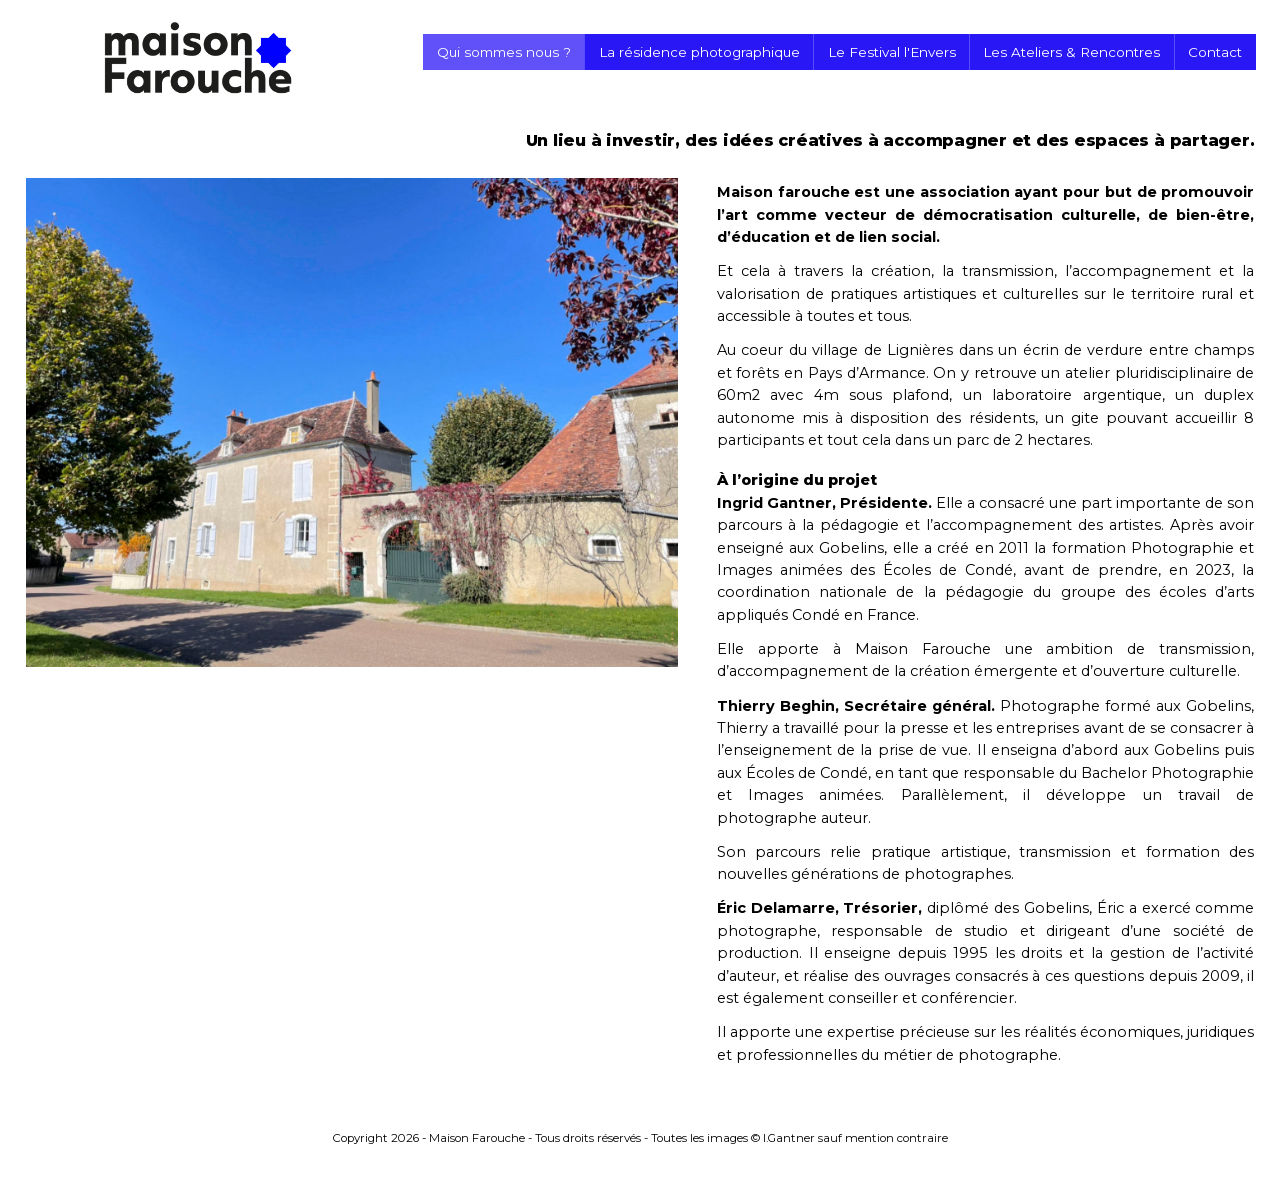
==== about.html @ 77f323ca "Add files via upload" ====
<!DOCTYPE html>
<html lang="fr">
<head>
<meta charset="UTF-8">
<meta name="viewport" content="width=device-width, initial-scale=1">
<meta name="robots" content="noindex, nofollow">
<title>Qui sommes-nous ? – Maison Farouche, association à Lignières</title>
<meta name="description" content="Maison Farouche promeut l’art comme vecteur de démocratisation culturelle, de bien-être, d’éducation et de lien social, à Lignières en Pays d’Armance.">
<meta name="theme-color" content="#2a17f5">
<link rel="canonical" href="https://maison-farouche.org/about.html">
<meta property="og:site_name" content="Maison Farouche">
<meta property="og:type" content="website">
<meta property="og:locale" content="fr_FR">
<meta property="og:title" content="Qui sommes-nous ? – Maison Farouche, association à Lignières">
<meta property="og:description" content="Maison Farouche promeut l’art comme vecteur de démocratisation culturelle, de bien-être, d’éducation et de lien social, à Lignières en Pays d’Armance.">
<meta property="og:url" content="https://maison-farouche.org/about.html">
<meta property="og:image" content="https://maison-farouche.org/images/lieu/1600-lieu/lieu-1-h.jpg">
<meta name="twitter:card" content="summary_large_image">
<link rel="icon" href="favicon.ico" sizes="48x48">
<link rel="icon" href="favicon.svg" type="image/svg+xml">
<link rel="icon" href="favicon-32.png" type="image/png" sizes="32x32">
<link rel="apple-touch-icon" href="apple-touch-icon.png">
<link rel="preload" href="fonts/montserrat-latin.woff2" as="font" type="font/woff2" crossorigin>
<link rel="stylesheet" href="site.css">
<link rel="stylesheet" href="page.css">
<script src="site.js" defer></script>
<script src="about.js" defer></script>
</head>
<body>
<header>
  <a class="logo" href="index.html"><img src="images/logo MF.PNG" alt="Maison Farouche" width="364" height="160"></a>
  <button class="burger" aria-label="Menu" aria-expanded="false" aria-controls="menu">
    <span></span><span></span><span></span>
  </button>
  <nav id="menu" aria-label="Navigation principale">
    <a href="about.html" aria-current="page">Qui sommes nous ?</a>
    <a href="residence.html">La résidence photographique</a>
    <a href="festival.html">Le Festival l'Envers</a>
    <a href="conference.html">Les Ateliers &amp; Rencontres</a>
    <a href="contact.html">Contact</a>
  </nav>
</header>

<main>
  <h1 class="lead">Un lieu à investir, des idées créatives à accompagner et des espaces à partager.</h1>
  <div class="col1">
    <div class="left">
      <div class="show">
        <img class="slide cur" src="images/lieu/1600-lieu/lieu-1-h.jpg" alt="La maison de Maison Farouche à Lignières, façade en pierre et volets bleus sous un ciel clair" fetchpriority="high">
        <img class="slide" src="images/lieu/1600-lieu/qui-2-h.jpg" alt="Le laboratoire argentique : robinet en cuivre, minuteur et bacs de développement, puis agrandisseurs photo au mur">
        <img class="slide" src="images/lieu/1600-lieu/lieu-3-h.jpg" alt="Salon du duplex : canapé, fauteuils et grand portrait en noir et blanc au mur">
        <img class="slide" src="images/lieu/1600-lieu/qui-3-h.jpg" alt="La cour avec son portail, l’atelier en bois et l’allée enherbée du parc">
      </div>
    </div>
    <div class="rest">
      <div class="thierry">
        <p><strong>Thierry Beghin, Secrétaire général.</strong> Photographe formé aux Gobelins, Thierry a travaillé pour la presse et les entreprises avant de se consacrer à l’enseignement de la prise de vue. Il enseigna d’abord aux Gobelins puis aux Écoles de Condé, en tant que responsable du Bachelor Photographie et Images animées. Parallèlement, il développe un travail de photographe auteur.</p>
        <p>Son parcours relie pratique artistique, transmission et formation des nouvelles générations de photographes.</p>
      </div>
    </div>
  </div>
  <div class="col2">
    <div class="info">
      <div class="infoin">
        <div class="txt" id="txt">
          <p><strong>Maison farouche est une association ayant pour but de promouvoir l’art comme vecteur de démocratisation culturelle, de bien-être, d’éducation et de lien social.</strong></p>
          <p>Et cela à travers la création, la transmission, l’accompagnement et la valorisation de pratiques artistiques et culturelles sur le territoire rural et accessible à toutes et tous.</p>
          <p>Au coeur du village de Lignières dans un écrin de verdure entre champs et forêts en Pays d’Armance. On y retrouve un atelier pluridisciplinaire de 60m2 avec 4m sous plafond, un laboratoire argentique, un duplex autonome mis à disposition des résidents, un gite pouvant accueillir 8 participants et tout cela dans un parc de 2 hectares.</p>
          <div class="orig">
            <h2>À l’origine du projet</h2>
            <p><strong>Ingrid Gantner, Présidente.</strong> Elle a consacré une part importante de son parcours à la pédagogie et l’accompagnement des artistes. Après avoir enseigné aux Gobelins, elle a créé en 2011 la formation Photographie et Images animées des Écoles de Condé, avant de prendre, en 2023, la coordination nationale de la pédagogie du groupe des écoles d’arts appliqués Condé en France.</p>
            <p>Elle apporte à Maison Farouche une ambition de transmission, d’accompagnement de la création émergente et d’ouverture culturelle.</p>
          </div>
        </div>
        <button class="more" type="button" aria-expanded="false" aria-controls="txt">Voir plus</button>
      </div>
    </div>
    <div class="rest">
      <p><strong>Éric Delamarre, Trésorier,</strong> diplômé des Gobelins, Éric a exercé comme photographe, responsable de studio et dirigeant d’une société de production. Il enseigne depuis 1995 les droits et la gestion de l’activité d’auteur, et réalise des ouvrages consacrés à ces questions depuis 2009, il est également conseiller et conférencier.</p>
      <p>Il apporte une expertise précieuse sur les réalités économiques, juridiques et professionnelles du métier de photographe.</p>
    </div>
  </div>
  <button class="more less" type="button" aria-controls="txt">Voir moins</button>
</main>

<footer>Copyright 2026 - Maison Farouche - Tous droits réservés - Toutes les images © I.Gantner sauf mention contraire</footer>
</body>
</html>
---- site.css ----
@font-face {
    font-family: 'Montserrat'; font-style: normal; font-weight: 100 900; font-display: swap;
    src: url('fonts/montserrat-latin-ext.woff2') format('woff2');
    unicode-range: U+0100-02BA, U+02BD-02C5, U+02C7-02CC, U+02CE-02D7, U+02DD-02FF, U+0304, U+0308, U+0329, U+1D00-1DBF, U+1E00-1E9F, U+1EF2-1EFF, U+2020, U+20A0-20AB, U+20AD-20C4, U+2113, U+2C60-2C7F, U+A720-A7FF;
  }
  @font-face {
    font-family: 'Montserrat'; font-style: normal; font-weight: 100 900; font-display: swap;
    src: url('fonts/montserrat-latin.woff2') format('woff2');
    unicode-range: U+0000-00FF, U+0131, U+0152-0153, U+02BB-02BC, U+02C6, U+02DA, U+02DC, U+0304, U+0308, U+0329, U+2000-206F, U+20AC, U+2122, U+2191, U+2193, U+2212, U+2215, U+FEFF, U+FFFD;
  }

* { box-sizing: border-box; margin: 0; padding: 0; }
html, body { overflow-x: hidden; max-width: 100%; }
body { font-family: 'Montserrat', sans-serif; background: #fff; color: #000; }

header {
  position: relative; z-index: 10;
  height: 9.75vw; min-height: 70px;
  display: flex; align-items: center; justify-content: space-between;
  padding: 0 1.9vw 0 7.5vw;
}
.logo img { display: block; width: 16.5vw; min-width: 110px; height: auto; }

nav { display: flex; margin-top: -1.6vw; }
nav a {
  background: #2a17f5; color: #fff; text-decoration: none;
  font-size: 1.05vw; font-weight: 400;
  padding: 0 1.05vw; height: 2.8vw; min-height: 34px;
  display: flex; align-items: center; white-space: nowrap;
  border-left: 1px solid #5a4bff;
}
nav a:first-child { border-left: 0; }
nav a:hover { background: #1a0bd0; }
nav a[aria-current="page"], nav a[aria-current="page"]:hover {
  background: #fff linear-gradient(rgba(42,23,245,.75), rgba(42,23,245,.75));
}

.burger {
  display: none; background: #2a17f5; border: 0; cursor: pointer;
  width: 34px; height: 34px; padding: 9px 8px;
  flex-direction: column; justify-content: space-between;
}
.burger span { display: block; height: 2px; background: #fff; border-radius: 2px; transition: transform .2s, opacity .2s; }
.burger[aria-expanded="true"] span:nth-child(1) { transform: translateY(7px) rotate(45deg); }
.burger[aria-expanded="true"] span:nth-child(2) { opacity: 0; }
.burger[aria-expanded="true"] span:nth-child(3) { transform: translateY(-7px) rotate(-45deg); }

footer {
  padding: 1vw 2vw 2.5vw; text-align: center; font-size: clamp(10.5px, 0.9vw, 12.5px); line-height: 1.5;
}

/* Paysage de petite hauteur (iPhone horizontal) */
@media (orientation: landscape) and (max-width: 1024px) {
  header { padding: 0 1.9vw 0 3vw; height: max(22vh, 80px); gap: 1.5vw; }
  .logo { display: block; height: 80%; }
  .logo img { width: auto; min-width: 0; height: 100%; }
  nav { margin-top: 0; min-width: 0; flex-shrink: 1; }
  nav a { font-size: 1.15vw; height: max(2.8vw, 28px); min-height: 0; padding: 0 0.85vw; flex-shrink: 1; white-space: nowrap; }
}

/* Menu hamburger : tablettes/téléphones en portrait, téléphones en paysage */
@media (max-width: 1024px) and (orientation: portrait), (orientation: landscape) and (max-height: 500px) {
  .burger { display: flex; }
  nav {
    display: none; min-width: 0; position: absolute; top: 100%; right: 0; left: 0;
    flex-direction: column; margin: 0;
  }
  nav.open { display: flex; }
  nav a {
    font-size: 16px; height: auto; padding: 16px 24px;
    border-left: 0; border-top: 1px solid #5a4bff;
  }
  nav a:first-child { border-top: 0; }
}

/* Vertical : téléphones et tablettes en portrait */
@media (orientation: portrait) {
  header { height: 35.4vw; justify-content: center; padding: 0; }
  .logo img { width: 62vw; min-width: 0; }
  .burger { position: absolute; top: 14px; right: 14px; }
  footer { padding: 4vw 4.4vw 6vw; }
}
@media (orientation: portrait) and (min-width: 700px) {
  header { height: 18vw; }
  .logo img { width: 32vw; }
}
---- page.css ----
main {
  --fs: clamp(13.5px, 1.2vw, 14.5px);       /* texte : taille visuelle proche de l'iPad horizontal */
  --fs-lead: clamp(14.5px, 1.3vw, 16px);
  display: grid; grid-template-columns: 51fr 42fr; column-gap: 3vw;
  padding: 0.5vw 2vw 4vw; align-items: stretch; row-gap: 3vw;
}
/* Deux colonnes indépendantes : la marge sous le diaporama est toujours de 3vw */
.col1 { grid-column: 1; display: flex; flex-direction: column; min-width: 0; }
.col2 { grid-column: 2; display: flex; flex-direction: column; min-width: 0; }
.col1 .rest { margin-top: 3vw; }

/* Accroche en haut à droite, au-dessus du diaporama et du texte */
.lead {
  grid-column: 1 / -1; justify-self: end; max-width: 62%; text-align: left;
  font-size: var(--fs-lead); font-weight: 800; line-height: 1.3; letter-spacing: -0.015em;
  margin: 0 0 -1vw;
}

/* Diaporama */
.show { position: relative; aspect-ratio: 4 / 3; overflow: hidden; flex: none; }
.slide { position: absolute; inset: 0; display: block; width: 100%; height: 100%; object-fit: cover; opacity: 0; z-index: 0; }
.slide.cur { opacity: 1; z-index: 1; }
.credit { font-size: calc(var(--fs) * 0.8); line-height: 1.4; margin-top: 0.5em; min-height: 1.4em; }

/* Texte */
.info { flex: 1 1 auto; font-size: var(--fs); line-height: 1.55; padding-top: 0.3vw; position: relative; }
.infoin { display: flex; flex-direction: column; height: 100%; }
.txt { flex: 1 1 auto; min-height: 0; overflow: hidden; }
.rest { display: none; font-size: var(--fs); line-height: 1.55; }
.txt, .rest { text-align: justify; hyphens: auto; -webkit-hyphens: auto; }
.txt p + p, .ttl + p, .rest p + p { margin-top: 0.8em; }
.col2 .rest { margin-top: 0.8em; }
.txt p:first-child { font-weight: 700; }
.txt strong, .rest strong { font-weight: 700; }
.ttl { font-size: inherit; font-weight: 700; }
.txt h2 { font-size: 1em; font-weight: 800; margin-top: 1.2em; }
.rest .orig h2 { font-size: 1em; font-weight: 800; margin: 0 0 0.8em; }
.col2 .rest .thierry { margin-bottom: 0.8em; }
.txt a { color: inherit; overflow-wrap: anywhere; }
main.open .rest { display: block; }

/* replié : le bloc de texte épouse exactement la hauteur du diaporama, bouton calé en bas */
@media (orientation: landscape) {
  .info:not(.open) .infoin { position: absolute; inset: 0; }
  .info.open .infoin { height: auto; }
  .info.open { flex: none; }
}
.info:not(.open) .txt {
  -webkit-mask-image: linear-gradient(#000 60%, transparent);
  mask-image: linear-gradient(#000 60%, transparent);
}
.info.open .txt { flex: none; }

/* Boutons « Voir plus » / « Voir moins » */
.more {
  display: block; flex: none; align-self: flex-start; margin: 0.8em 0 0; padding: 0.45em 1.2em; font-size: var(--fs);
  background: #2a17f5; color: #fff; border: 0; cursor: pointer;
  font-family: 'Montserrat', sans-serif; font-weight: 400;
}
.more:hover { background: #1a0bd0; }
.info.open .more { display: none; }
.more.less { display: none; grid-column: 1 / -1; margin-top: -1.2vw; justify-self: start; }
main.open .more.less { display: block; }

/* Pages courtes (sans « Voir plus ») : tout le texte est affiché */
main.short .info .infoin, main.short .info:not(.open) .infoin { position: static; height: auto; }
main.short .info .txt, main.short .info:not(.open) .txt {
  flex: none; max-height: none; overflow: visible; -webkit-mask-image: none; mask-image: none;
}
main.short .txt p:first-child { font-weight: 400; }

/* Ordinateur (souris) : tout le texte à droite, sans bouton ; diaporama fixe en haut pendant le défilement */
@media (orientation: landscape) and (hover: hover) and (pointer: fine) and (min-width: 1000px) {
  main { row-gap: 0; }
  .col1, .col2 { display: contents; }
  .lead { grid-row: 1; margin-bottom: 2vw; }
  .left { grid-column: 1; grid-row: 2 / span 3; position: sticky; top: 1.5vw; align-self: start; }
  .info { grid-column: 2; grid-row: 2; flex: none; }
  .col1 .rest { grid-column: 2; grid-row: 3; margin-top: 0.8em; }
  .col2 .rest { grid-column: 2; grid-row: 4; margin-top: 0.8em; }
  .info .infoin, .info:not(.open) .infoin { position: static; height: auto; }
  .info .txt, .info:not(.open) .txt { overflow: visible; -webkit-mask-image: none; mask-image: none; flex: none; }
  .more, main.open .more.less { display: none; }
  .rest { display: block; }
}

/* Vertical : accroche, puis texte, puis diaporama dessous */
@media (orientation: portrait) {
  main { --fs: clamp(13.5px, 2vw, 14.5px); --fs-lead: clamp(15px, 2.4vw, 16px); display: flex; flex-direction: column; padding: 2vw 4.4vw 8vw; row-gap: 0; }
  .col1, .col2, .left { display: contents; }
  .lead { order: 1; max-width: none; justify-self: auto; margin-bottom: 4vw; }
  .credit { order: 7; }
  .info { order: 2; flex: none; padding-top: 0; }
  .col1 .rest { order: 3; margin-top: 0.8em; }
  .col2 .rest { order: 4; margin-top: 0.8em; }
  .more.less { order: 5; align-self: flex-start; margin-top: 4vw; }
  .show { order: 6; margin-top: 6vw; width: 100%; aspect-ratio: auto; height: 0; padding-bottom: 75%; }
  .infoin { height: auto; }
  .txt { flex: none; max-height: 15em; }
  .info.open .txt { max-height: none; }
  main.short .txt { max-height: none; }
}
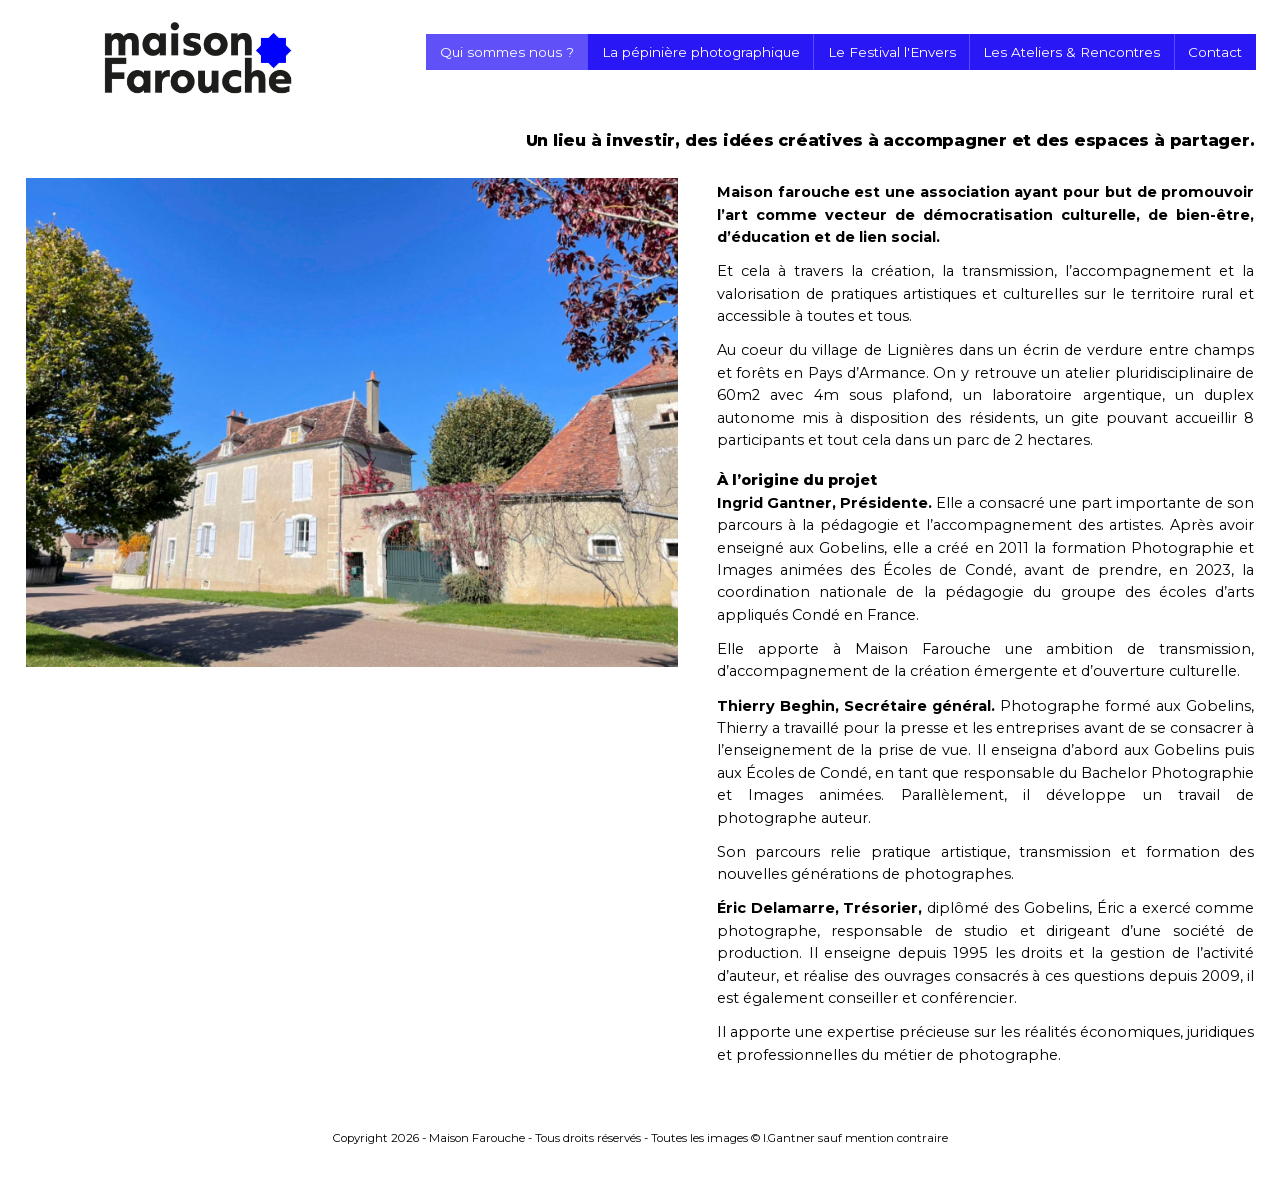
==== commit 7afa62ec: "Add files via upload" ====
--- a/about.html
+++ b/about.html
@@ -3,7 +3,6 @@
 <head>
 <meta charset="UTF-8">
 <meta name="viewport" content="width=device-width, initial-scale=1">
-<meta name="robots" content="noindex, nofollow">
 <title>Qui sommes-nous ? – Maison Farouche, association à Lignières</title>
 <meta name="description" content="Maison Farouche promeut l’art comme vecteur de démocratisation culturelle, de bien-être, d’éducation et de lien social, à Lignières en Pays d’Armance.">
 <meta name="theme-color" content="#2a17f5">
@@ -34,7 +33,7 @@
   </button>
   <nav id="menu" aria-label="Navigation principale">
     <a href="about.html" aria-current="page">Qui sommes nous ?</a>
-    <a href="residence.html">La résidence photographique</a>
+    <a href="residence.html">La pépinière photographique</a>
     <a href="festival.html">Le Festival l'Envers</a>
     <a href="conference.html">Les Ateliers &amp; Rencontres</a>
     <a href="contact.html">Contact</a>
